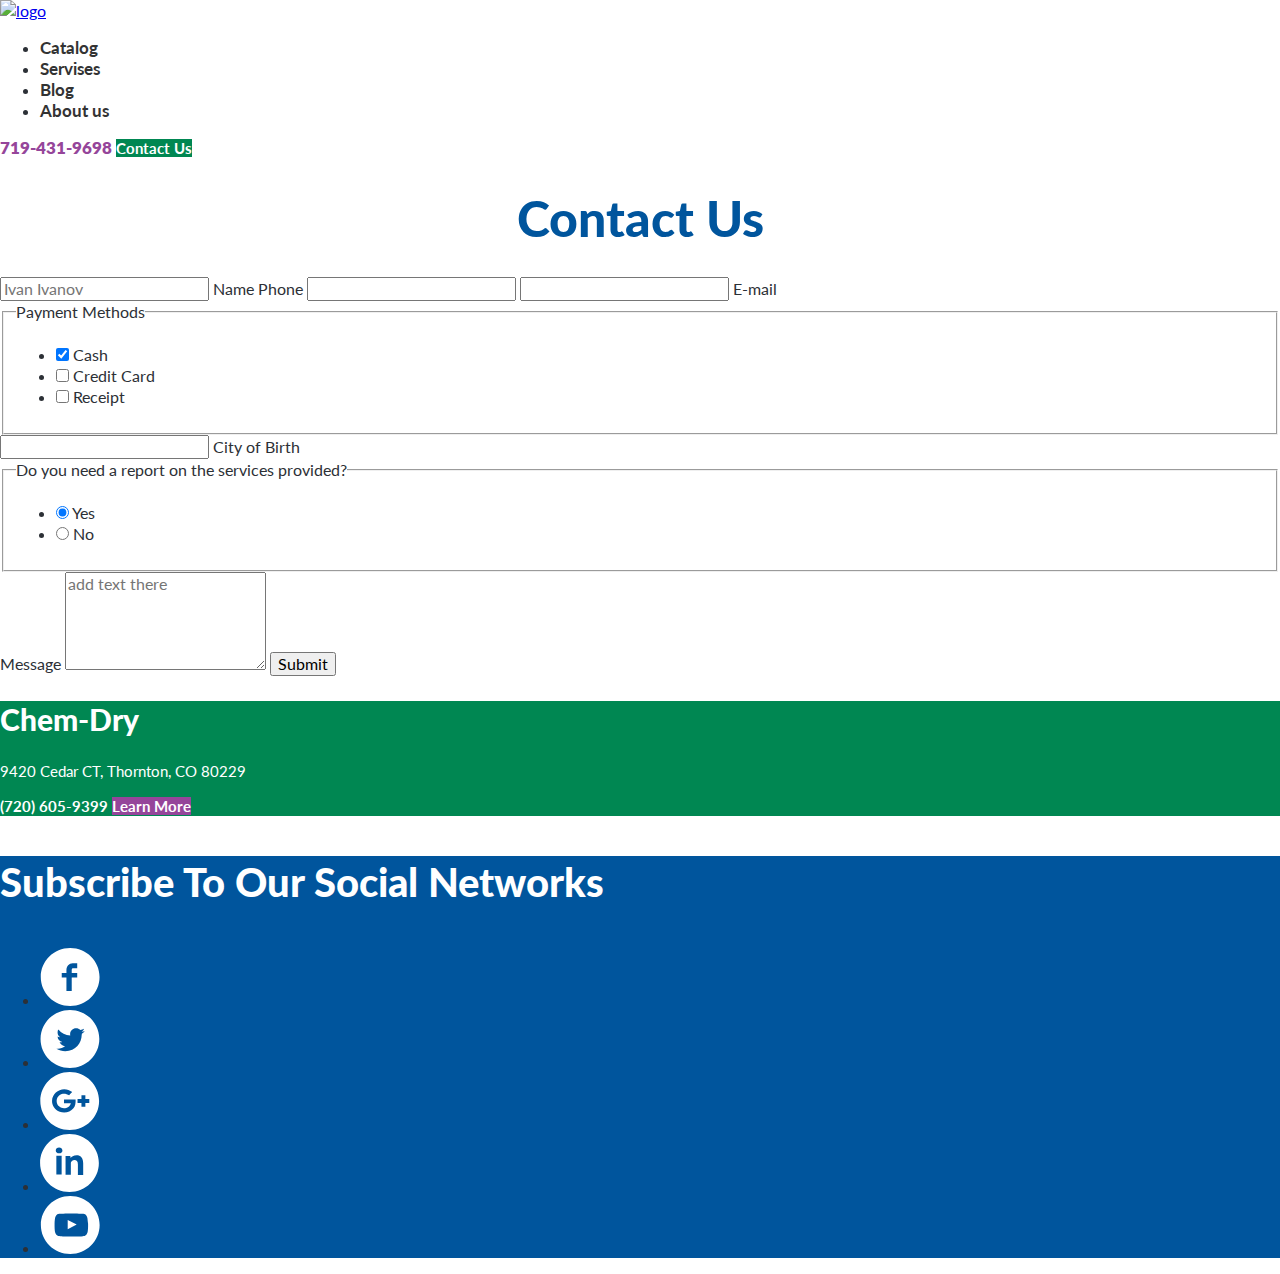
==== pages/contact.html @ 336862c5 "Add basic styles" ====
<!DOCTYPE html>
<html lang="en">

<head>
  <meta charset="UTF-8">
  <meta name="viewport" content="width=device-width, initial-scale=1.0">
  <title>F106</title>
  <link rel="stylesheet" href="/normalize.css">
  <link rel="preconnect" href="https://fonts.gstatic.com">
  <link href="https://fonts.googleapis.com/css2?family=Lato:wght@400;700;900&display=swap" rel="stylesheet">
  <link rel="stylesheet" href="/common.css">
  <link rel="stylesheet" href="/pages/contact.css">
</head>

<body>
  <header class="header" id="header">
    <a href="/index.html" class="header-logo" aria-label="Go main page">
      <img src="../image/logo.png" alt="logo">
    </a>
    <nav class="main-nav">
      <ul class="menu-list">
        <li class="menu-item">
          <a class="item-link" href="#">Catalog</a>
        </li>
        <li class="menu-item">
          <a href="" class="item-link">Servises</a>
        </li>
        <li class="menu-item">
          <a href="" class="item-link">Blog</a>
        </li>
        <li class="menu-item">
          <a href="" class="item-link">About us</a>
        </li>
      </ul>
    </nav>
    <a href="tel:719-431-9698" class="header-phone">719-431-9698</a>
    <a class="btn">Contact Us</a>
  </header>
  <main>
    <h1 class="contact-title">Contact Us</h1>

    <form action="https://echo.htmlacademy.ru" method="post">
      <input id="name-input" type="text" placeholder="Ivan Ivanov" required>
      <label for="name-input">Name</label>
      <label>
        Phone
        <input type="text" >
      </label>
      <input id="email-input" type="email" >
      <label for="email-input">E-mail</label>

      <fieldset class="form-fieldset-wrapper">
        <legend>Payment Methods</legend>
        <ul class="payment-list">
          <li>
            <input id="check-cash" type="checkbox" class="input" value="Cash" checked>
            <label for="check-cash" class="checkbox">Cash</label>
          </li>
          <li>
            <input id="check-credit" type="checkbox" class="input" value="Сard">
            <label for="check-credit" class="checkbox">Сredit Сard</label>
          </li>
          <li>
            <input id="check-receipt" type="checkbox" class="input" value="Receipt">
            <label for="check-receipt" class="checkbox">Receipt</label>
          </li>
        </ul>
      </fieldset>

      <input id="email-input" type="text" placeholder="">
      <label for="email-input">City of Birth</label>

      <fieldset class="form-fieldset-wrapper">
        <legend>Do you need a report on the services provided?</legend>
        <ul class="radio-list">
            <li>
                <input id="radio-yes" type="radio" name="report" value="yes" class="radio"
                    checked>
                <label for="radio-yes" class="radio-button">Yes</label>
            </li>
            <li>
                <input id="radio-no" type="radio" name="report" value="no" class=" radio">
                <label for="radio-no" class="radio-button">No</label>
            </li>
        </ul>
    </fieldset>

    <label for="textarea">Message</label>
    <textarea id="textarea" rows="5" placeholder="add text there"></textarea>


      <button type="submit">Submit</button>
    </form>

    <section class="map">
      <div class="map-wrapper">
        <h2 class="map-title">Chem-Dry</h2>
        <p class="map-desc">9420 Cedar CT, Thornton, CO 80229</p>
        <a href="tel:720 605-9399" class="map-phone">(720) 605-9399 </a>
        <a href="" class="btn map-btn">Learn More</a>
      </div>
    </section>
  </main>
  <footer class="footer">
    <p class="footer-desc">Subscribe to our social networks</p>
    <ul class="social-links">
      <li class="social-link facebook">
        <a href="#"><span class="visually-hidden">Follow Us on facebook</span>
          <svg width="60" height="58" viewBox="0 0 60 58" fill="none" xmlns="http://www.w3.org/2000/svg">
            <path
              d="M37.2118 20.1067V15.2733H32.7059C28.9836 15.2733 26.4368 18.3667 26.4368 22.2333V24.94H21.735V29.3867H26.4368V42.92H31.7263V29.3867H37.2118V24.94H31.7263V21.8467C31.7263 20.88 32.3141 20.3 32.9018 20.3H37.2118V20.1067ZM30.1591 0C46.4195 0 59.5454 12.9533 59.5454 29C59.5454 45.0467 46.4195 58 30.1591 58C13.8986 58 0.772705 45.0467 0.772705 29C0.772705 12.9533 13.8986 0 30.1591 0Z"
              fill="white" />
          </svg></a>

      </li>
      <li class="social-link twitter">
        <a href="#"><span class="visually-hidden">Follow Us on twitter</span>
          <svg width="60" height="58" viewBox="0 0 60 58" fill="none" xmlns="http://www.w3.org/2000/svg">
            <path
              d="M41.8822 23.78C43.0577 23.0067 44.0372 22.04 44.8209 20.88C43.8413 21.2667 42.6659 21.6533 41.4904 21.8467C42.6659 21.0733 43.6454 20.1067 44.0372 18.7533C42.8618 19.3333 41.6863 19.9133 40.315 20.1067C39.3354 18.9467 37.7681 18.3667 36.005 18.3667C32.8704 18.3667 30.1277 20.88 30.1277 24.1667C30.1277 24.5533 30.1277 25.1333 30.3236 25.52C25.4259 25.3267 21.3118 23.0067 18.3731 19.5267C17.7854 20.3 17.5895 21.2667 17.5895 22.4267C17.5895 24.36 18.569 26.1 20.1363 27.26C19.1568 27.26 18.3731 27.0667 17.5895 26.4867C17.5895 29.1933 19.5486 31.5133 22.2913 32.0933C21.8995 32.2867 21.3118 32.2867 20.724 32.2867C20.3322 32.2867 19.9404 32.2867 19.5486 32.0933C20.3322 34.4133 22.4872 35.96 25.034 36.1533C23.075 37.7 20.5281 38.6667 17.7854 38.6667C17.3936 38.6667 16.8059 38.6667 16.414 38.6667C18.9609 40.2133 22.0954 41.18 25.23 41.18C35.809 41.18 41.6863 32.48 41.6863 24.94C41.8822 24.1667 41.8822 23.9733 41.8822 23.78ZM29.9318 0C46.1922 0 59.3181 12.9533 59.3181 29C59.3181 45.0467 46.1922 58 29.9318 58C13.6713 58 0.54541 45.0467 0.54541 29C0.54541 12.9533 13.6713 0 29.9318 0Z"
              fill="white" />
          </svg></a>

      </li>
      <li class="social-link google">
        <a href="#"><span class="visually-hidden">Follow Us on google</span>
          <svg width="60" height="58" viewBox="0 0 60 58" fill="none" xmlns="http://www.w3.org/2000/svg">
            <path
              d="M12.0727 28.42C11.6808 33.2533 15.0113 38.0867 19.7131 39.8267C24.4149 41.5667 30.2922 40.4067 33.4267 36.3467C35.3858 33.8333 35.7777 30.5467 35.5817 27.4533C35.5817 27.4533 27.9413 27.4533 24.0231 27.4533C24.0231 28.8067 24.0231 30.16 24.0231 31.32C26.374 31.32 28.529 31.32 30.8799 31.32C29.9004 36.1533 23.0436 37.8933 19.3213 34.6067C15.599 31.7067 15.7949 25.7133 19.7131 23.0067C22.4558 20.88 26.374 21.46 29.1167 23.2C30.0963 22.2333 31.2718 21.2667 32.2513 20.1067C29.9004 18.3667 27.1577 17.2067 24.219 17.2067C17.9499 17.2067 12.2686 22.4267 12.0727 28.42ZM45.3772 23.2H41.459C41.459 24.5533 41.459 25.7133 41.459 27.0667C40.0877 27.0667 38.9122 27.0667 37.5408 27.0667V30.9333C38.9122 30.9333 40.0877 30.9333 41.459 30.9333C41.459 32.2867 41.459 33.4467 41.459 34.8H45.3772C45.3772 33.4467 45.3772 32.2867 45.3772 30.9333C46.7486 30.9333 47.924 30.9333 49.2954 30.9333V27.0667C47.924 27.0667 46.7486 27.0667 45.3772 27.0667C45.3772 25.7133 45.3772 24.5533 45.3772 23.2ZM29.7045 0C45.9649 0 59.0908 12.9533 59.0908 29C59.0908 45.0467 45.9649 58 29.7045 58C13.444 58 0.318115 45.0467 0.318115 29C0.318115 12.9533 13.444 0 29.7045 0Z"
              fill="white" />
          </svg></a>

      </li>
      <li class="social-link inlink">
        <a href="#"><span class="visually-hidden">Follow Us on Linkedin</span>
          <svg width="59" height="58" viewBox="0 0 59 58" fill="none" xmlns="http://www.w3.org/2000/svg">
            <path
              d="M19.094 13.5333C17.1349 13.5333 15.7635 14.6933 15.7635 16.4333C15.7635 18.1733 17.1349 19.3333 19.094 19.3333C21.249 19.3333 22.4245 18.1733 22.4245 16.4333C22.2285 14.6933 21.0531 13.5333 19.094 13.5333ZM16.3513 40.6H21.6408V21.8467H16.3513V40.6ZM36.7258 21.2667C33.5913 21.2667 31.4363 22.8133 30.6526 23.9733L30.2608 22.04H25.559V40.7933H30.8485V29.58C30.8485 29 30.8485 28.42 31.0445 28.2267C31.4363 27.26 32.8076 26.1 34.3749 26.1C36.5299 26.1 37.9013 27.6467 37.9013 30.16V40.9867H43.1908V29.3867C43.1908 23.5867 40.4481 21.2667 36.7258 21.2667ZM0.0908203 29C0.0908203 12.9533 13.2167 0 29.4772 0C45.7376 0 58.8635 12.9533 58.8635 29C58.8635 45.0467 45.7376 58 29.4772 58C13.2167 58 0.0908203 45.0467 0.0908203 29Z"
              fill="white" />
          </svg></a>

      </li>
      <li class="social-link youtube">
        <a href="#"><span class="visually-hidden">Follow Us on youtube</span>
          <svg width="60" height="58" viewBox="0 0 60 58" fill="none" xmlns="http://www.w3.org/2000/svg">
            <path fill-rule="evenodd" clip-rule="evenodd"
              d="M27.7031 33.2533V23.9733L36.7149 28.6133L27.7031 33.2533ZM47.4899 22.4267C47.4899 22.4267 47.0981 20.1067 46.1185 19.14C44.9431 17.7867 43.3758 17.7867 42.7881 17.7867C38.0863 17.4 31.2294 17.4 31.2294 17.4C31.2294 17.4 24.1767 17.4 19.6708 17.7867C19.0831 17.7867 17.5158 17.7867 16.3403 19.14C15.3608 20.1067 14.969 22.4267 14.969 22.4267C14.969 22.4267 14.5772 25.1333 14.5772 27.6467V30.16C14.5772 32.8667 14.969 35.5733 14.969 35.5733C14.969 35.5733 15.3608 37.8933 16.3403 38.86C17.5158 40.2133 19.279 40.2133 20.0626 40.2133C22.8053 40.4067 31.4253 40.6 31.4253 40.6C31.4253 40.6 38.4781 40.6 42.984 40.2133C43.5717 40.2133 45.139 40.2133 46.3144 38.86C47.294 37.8933 47.6858 35.5733 47.6858 35.5733C47.6858 35.5733 48.0776 32.8667 48.0776 30.16V27.6467C47.6858 25.1333 47.4899 22.4267 47.4899 22.4267ZM0.863525 29C0.863525 12.9533 13.9894 0 30.2499 0C46.5103 0 59.6362 12.9533 59.6362 29C59.6362 45.0467 46.5103 58 30.2499 58C13.9894 58 0.863525 45.0467 0.863525 29Z"
              fill="white" />
          </svg>
        </a>
      </li>
    </ul>
  </footer>
</body>

</html>
---- common.css ----
body {
    font-family: 'Lato', sans-serif;
    font-style: normal;
    font-weight: normal;
    font-size: 16px;
    line-height: 21px;
    color: #2C3036;
}

.visually-hidden {
    position: absolute;
    width: 1px;
    height: 1px;
    margin: -1px;
    border: 0;
    padding: 0;
    white-space: nowrap;
    clip-path: inset(100%);
    clip: rect(0 0 0 0);
    overflow: hidden;
}

.btn {
    font-weight: bold;
    font-size: 15px;
    line-height: 18px;
    color: #FFFFFF;
    background-color: #008752;
    text-decoration: none;
}


.menu-list .item-link {
    font-weight: bold;
    font-size: 17px;
    line-height: 20px;    
    color: #333333;
    text-decoration: none;
}

/* HEADER */
.header-phone {
    font-weight: 800;
    font-size: 17px;
    line-height: 20px;
    color: #95459A;
    text-decoration: none;
}

/* FOOTER */
.footer {
    background-color: #00559D;
}

.footer-desc {
    font-weight: 900;
    font-size: 40px;
    line-height: 52px;
    text-transform: capitalize;
    color: #FFFFFF;
}

/* Map */

.map-wrapper {
    background-color:#008752;
}

.map-title {
    font-weight: 900;
    font-size: 30px;
    line-height: 36px;   
    color: #FFFFFF;
}

.map-desc {
    font-weight: normal;
    font-size: 15px;
    line-height: 18px;  
    color: #FFFFFF;
}

.map-phone {
    font-weight: bold;
    font-size: 15px;
    line-height: 18px; 
    color: #FFFFFF;
    text-decoration: none;
}

.map-btn {
    background-color: #95459A;
}
---- pages/contact.css ----
.contact-title {
    font-weight: 900;
    font-size: 50px;
    line-height: 52px;
    text-align: center;
    color: #00559D;
}
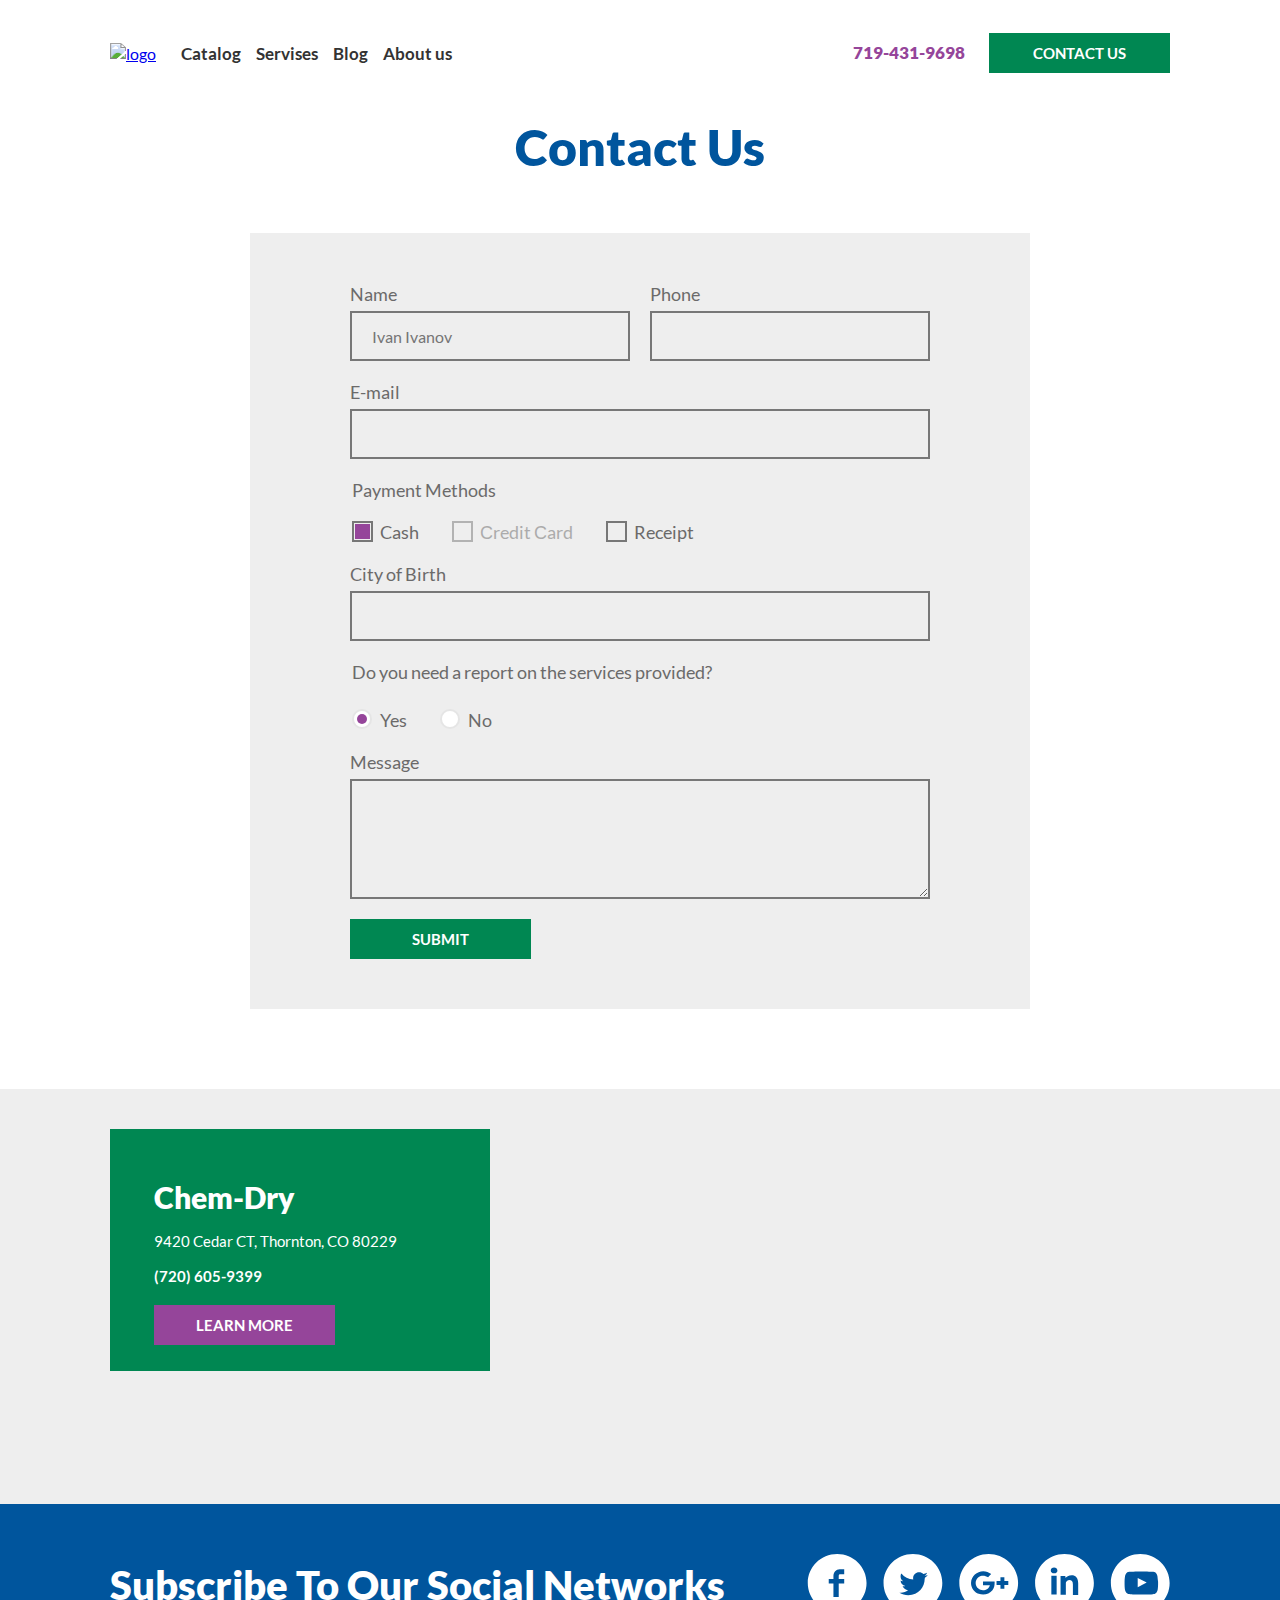
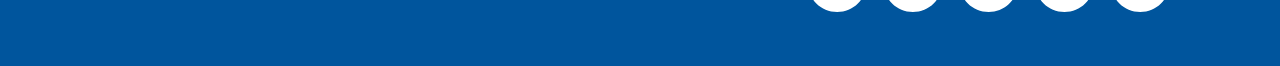
==== commit ed3d6299: "Add last updates" ====
--- a/pages/contact.html
+++ b/pages/contact.html
@@ -6,14 +6,13 @@
   <meta name="viewport" content="width=device-width, initial-scale=1.0">
   <title>F106</title>
   <link rel="stylesheet" href="/normalize.css">
-  <link rel="preconnect" href="https://fonts.gstatic.com">
-  <link href="https://fonts.googleapis.com/css2?family=Lato:wght@400;700;900&display=swap" rel="stylesheet">
+  <link rel="stylesheet" href="/fonts.css">
   <link rel="stylesheet" href="/common.css">
   <link rel="stylesheet" href="/pages/contact.css">
 </head>
 
 <body>
-  <header class="header" id="header">
+  <header class="header container" id="header">
     <a href="/index.html" class="header-logo" aria-label="Go main page">
       <img src="../image/logo.png" alt="logo">
     </a>
@@ -34,122 +33,146 @@
       </ul>
     </nav>
     <a href="tel:719-431-9698" class="header-phone">719-431-9698</a>
-    <a class="btn">Contact Us</a>
+    <div class="header-btn-wrapper">
+      <a class="btn">Contact Us</a>
+    </div>
   </header>
   <main>
-    <h1 class="contact-title">Contact Us</h1>
+    <div class="container">
+      <h1 class="contact-title">Contact Us</h1>
 
-    <form action="https://echo.htmlacademy.ru" method="post">
-      <input id="name-input" type="text" placeholder="Ivan Ivanov" required>
-      <label for="name-input">Name</label>
-      <label>
-        Phone
-        <input type="text" >
-      </label>
-      <input id="email-input" type="email" >
-      <label for="email-input">E-mail</label>
+      <form action="https://echo.htmlacademy.ru" method="post" class="conatct-form">
+        <div class="form-top-wrapper">
+          <div class="field">
+            <input id="name-input" type="text" placeholder="Ivan Ivanov" required>
+            <label class="label" for="name-input">Name</label>
+          </div>
+          <div class="field">
+            <input id="phone-input" type="text">
+            <label class="label" for="phone-input">Phone</label>
+          </div>
+        </div>
 
-      <fieldset class="form-fieldset-wrapper">
-        <legend>Payment Methods</legend>
-        <ul class="payment-list">
-          <li>
-            <input id="check-cash" type="checkbox" class="input" value="Cash" checked>
-            <label for="check-cash" class="checkbox">Cash</label>
-          </li>
-          <li>
-            <input id="check-credit" type="checkbox" class="input" value="Сard">
-            <label for="check-credit" class="checkbox">Сredit Сard</label>
-          </li>
-          <li>
-            <input id="check-receipt" type="checkbox" class="input" value="Receipt">
-            <label for="check-receipt" class="checkbox">Receipt</label>
-          </li>
-        </ul>
-      </fieldset>
 
-      <input id="email-input" type="text" placeholder="">
-      <label for="email-input">City of Birth</label>
+        <div class="field field-gap">
+          <input id="email-input" type="email">
+          <label class="label" for="email-input">E-mail</label>
+        </div>
 
-      <fieldset class="form-fieldset-wrapper">
-        <legend>Do you need a report on the services provided?</legend>
-        <ul class="radio-list">
+
+        <fieldset class="form-fieldset-wrapper field-gap">
+          <legend class="label">Payment Methods</legend>
+          <ul class="payment-list">
             <li>
-                <input id="radio-yes" type="radio" name="report" value="yes" class="radio"
-                    checked>
-                <label for="radio-yes" class="radio-button">Yes</label>
+              <input id="check-cash" type="checkbox" class="checkbox-input visually-hidden" value="Cash" checked>
+              <label for="check-cash" class="checkbox-label">Cash</label>
             </li>
             <li>
-                <input id="radio-no" type="radio" name="report" value="no" class=" radio">
-                <label for="radio-no" class="radio-button">No</label>
+              <input id="check-credit" type="checkbox" class="checkbox-input visually-hidden" value="Сard" disabled>
+              <label for="check-credit" class="checkbox-label">Сredit Сard</label>
             </li>
-        </ul>
-    </fieldset>
+            <li>
+              <input id="check-receipt" type="checkbox" class="checkbox-input visually-hidden" value="Receipt">
+              <label for="check-receipt" class="checkbox-label">Receipt</label>
+            </li>
+          </ul>
+        </fieldset>
 
-    <label for="textarea">Message</label>
-    <textarea id="textarea" rows="5" placeholder="add text there"></textarea>
+        <div class="field field-gap">
+          <input id="email-input" type="text" placeholder="">
+          <label for="email-input" class="label">City of Birth</label>
+        </div>
 
 
-      <button type="submit">Submit</button>
-    </form>
+        <fieldset class="form-fieldset-wrapper field-gap">
+          <legend class="label">Do you need a report on the services provided?</legend>
+          <ul class="radio-list">
+            <li class="radio-list__item">
+              <input id="radio-yes" type="radio" name="report" value="yes" class="radio-input visually-hidden" checked>
+              <label for="radio-yes" class="radio-button-label">Yes</label>
+            </li>
+            <li class="radio-list__item">
+              <input id="radio-no" type="radio" name="report" value="no" class="radio-input visually-hidden">
+              <label for="radio-no" class="radio-button-label">No</label>
+            </li>
+          </ul>
+        </fieldset>
 
+        <div class="field field-gap">
+          <textarea id="textarea" rows="5"></textarea>
+          <label for="textarea" class="label">Message</label>
+        </div>
+        <div class="form-btn-wrapper">
+          <button type="submit" class="btn">Submit</button>
+        </div>
+      </form>
+    </div>
     <section class="map">
-      <div class="map-wrapper">
-        <h2 class="map-title">Chem-Dry</h2>
-        <p class="map-desc">9420 Cedar CT, Thornton, CO 80229</p>
-        <a href="tel:720 605-9399" class="map-phone">(720) 605-9399 </a>
-        <a href="" class="btn map-btn">Learn More</a>
+      <div class="container">
+        <div class="map-wrapper">
+          <h2 class="map-title">Chem-Dry</h2>
+          <p class="map-desc">9420 Cedar CT, Thornton, CO 80229</p>
+          <a href="tel:720 605-9399" class="map-phone">(720) 605-9399 </a>
+          <div class="map-btn-wrapper">
+            <a href="" class="btn map-btn">Learn More</a>
+          </div>
+        </div>
       </div>
     </section>
   </main>
   <footer class="footer">
-    <p class="footer-desc">Subscribe to our social networks</p>
-    <ul class="social-links">
-      <li class="social-link facebook">
-        <a href="#"><span class="visually-hidden">Follow Us on facebook</span>
-          <svg width="60" height="58" viewBox="0 0 60 58" fill="none" xmlns="http://www.w3.org/2000/svg">
-            <path
-              d="M37.2118 20.1067V15.2733H32.7059C28.9836 15.2733 26.4368 18.3667 26.4368 22.2333V24.94H21.735V29.3867H26.4368V42.92H31.7263V29.3867H37.2118V24.94H31.7263V21.8467C31.7263 20.88 32.3141 20.3 32.9018 20.3H37.2118V20.1067ZM30.1591 0C46.4195 0 59.5454 12.9533 59.5454 29C59.5454 45.0467 46.4195 58 30.1591 58C13.8986 58 0.772705 45.0467 0.772705 29C0.772705 12.9533 13.8986 0 30.1591 0Z"
-              fill="white" />
-          </svg></a>
+    <div class="container">
+      <div class="footer-wrapper">
+        <p class="footer-desc">Subscribe to our social networks</p>
+        <ul class="social-links">
+          <li class="social-link facebook">
+            <a href="#"><span class="visually-hidden">Follow Us on facebook</span>
+              <svg width="60" height="58" viewBox="0 0 60 58" fill="none" xmlns="http://www.w3.org/2000/svg">
+                <path
+                  d="M37.2118 20.1067V15.2733H32.7059C28.9836 15.2733 26.4368 18.3667 26.4368 22.2333V24.94H21.735V29.3867H26.4368V42.92H31.7263V29.3867H37.2118V24.94H31.7263V21.8467C31.7263 20.88 32.3141 20.3 32.9018 20.3H37.2118V20.1067ZM30.1591 0C46.4195 0 59.5454 12.9533 59.5454 29C59.5454 45.0467 46.4195 58 30.1591 58C13.8986 58 0.772705 45.0467 0.772705 29C0.772705 12.9533 13.8986 0 30.1591 0Z"
+                  fill="white" />
+              </svg></a>
 
-      </li>
-      <li class="social-link twitter">
-        <a href="#"><span class="visually-hidden">Follow Us on twitter</span>
-          <svg width="60" height="58" viewBox="0 0 60 58" fill="none" xmlns="http://www.w3.org/2000/svg">
-            <path
-              d="M41.8822 23.78C43.0577 23.0067 44.0372 22.04 44.8209 20.88C43.8413 21.2667 42.6659 21.6533 41.4904 21.8467C42.6659 21.0733 43.6454 20.1067 44.0372 18.7533C42.8618 19.3333 41.6863 19.9133 40.315 20.1067C39.3354 18.9467 37.7681 18.3667 36.005 18.3667C32.8704 18.3667 30.1277 20.88 30.1277 24.1667C30.1277 24.5533 30.1277 25.1333 30.3236 25.52C25.4259 25.3267 21.3118 23.0067 18.3731 19.5267C17.7854 20.3 17.5895 21.2667 17.5895 22.4267C17.5895 24.36 18.569 26.1 20.1363 27.26C19.1568 27.26 18.3731 27.0667 17.5895 26.4867C17.5895 29.1933 19.5486 31.5133 22.2913 32.0933C21.8995 32.2867 21.3118 32.2867 20.724 32.2867C20.3322 32.2867 19.9404 32.2867 19.5486 32.0933C20.3322 34.4133 22.4872 35.96 25.034 36.1533C23.075 37.7 20.5281 38.6667 17.7854 38.6667C17.3936 38.6667 16.8059 38.6667 16.414 38.6667C18.9609 40.2133 22.0954 41.18 25.23 41.18C35.809 41.18 41.6863 32.48 41.6863 24.94C41.8822 24.1667 41.8822 23.9733 41.8822 23.78ZM29.9318 0C46.1922 0 59.3181 12.9533 59.3181 29C59.3181 45.0467 46.1922 58 29.9318 58C13.6713 58 0.54541 45.0467 0.54541 29C0.54541 12.9533 13.6713 0 29.9318 0Z"
-              fill="white" />
-          </svg></a>
+          </li>
+          <li class="social-link twitter">
+            <a href="#"><span class="visually-hidden">Follow Us on twitter</span>
+              <svg width="60" height="58" viewBox="0 0 60 58" fill="none" xmlns="http://www.w3.org/2000/svg">
+                <path
+                  d="M41.8822 23.78C43.0577 23.0067 44.0372 22.04 44.8209 20.88C43.8413 21.2667 42.6659 21.6533 41.4904 21.8467C42.6659 21.0733 43.6454 20.1067 44.0372 18.7533C42.8618 19.3333 41.6863 19.9133 40.315 20.1067C39.3354 18.9467 37.7681 18.3667 36.005 18.3667C32.8704 18.3667 30.1277 20.88 30.1277 24.1667C30.1277 24.5533 30.1277 25.1333 30.3236 25.52C25.4259 25.3267 21.3118 23.0067 18.3731 19.5267C17.7854 20.3 17.5895 21.2667 17.5895 22.4267C17.5895 24.36 18.569 26.1 20.1363 27.26C19.1568 27.26 18.3731 27.0667 17.5895 26.4867C17.5895 29.1933 19.5486 31.5133 22.2913 32.0933C21.8995 32.2867 21.3118 32.2867 20.724 32.2867C20.3322 32.2867 19.9404 32.2867 19.5486 32.0933C20.3322 34.4133 22.4872 35.96 25.034 36.1533C23.075 37.7 20.5281 38.6667 17.7854 38.6667C17.3936 38.6667 16.8059 38.6667 16.414 38.6667C18.9609 40.2133 22.0954 41.18 25.23 41.18C35.809 41.18 41.6863 32.48 41.6863 24.94C41.8822 24.1667 41.8822 23.9733 41.8822 23.78ZM29.9318 0C46.1922 0 59.3181 12.9533 59.3181 29C59.3181 45.0467 46.1922 58 29.9318 58C13.6713 58 0.54541 45.0467 0.54541 29C0.54541 12.9533 13.6713 0 29.9318 0Z"
+                  fill="white" />
+              </svg></a>
 
-      </li>
-      <li class="social-link google">
-        <a href="#"><span class="visually-hidden">Follow Us on google</span>
-          <svg width="60" height="58" viewBox="0 0 60 58" fill="none" xmlns="http://www.w3.org/2000/svg">
-            <path
-              d="M12.0727 28.42C11.6808 33.2533 15.0113 38.0867 19.7131 39.8267C24.4149 41.5667 30.2922 40.4067 33.4267 36.3467C35.3858 33.8333 35.7777 30.5467 35.5817 27.4533C35.5817 27.4533 27.9413 27.4533 24.0231 27.4533C24.0231 28.8067 24.0231 30.16 24.0231 31.32C26.374 31.32 28.529 31.32 30.8799 31.32C29.9004 36.1533 23.0436 37.8933 19.3213 34.6067C15.599 31.7067 15.7949 25.7133 19.7131 23.0067C22.4558 20.88 26.374 21.46 29.1167 23.2C30.0963 22.2333 31.2718 21.2667 32.2513 20.1067C29.9004 18.3667 27.1577 17.2067 24.219 17.2067C17.9499 17.2067 12.2686 22.4267 12.0727 28.42ZM45.3772 23.2H41.459C41.459 24.5533 41.459 25.7133 41.459 27.0667C40.0877 27.0667 38.9122 27.0667 37.5408 27.0667V30.9333C38.9122 30.9333 40.0877 30.9333 41.459 30.9333C41.459 32.2867 41.459 33.4467 41.459 34.8H45.3772C45.3772 33.4467 45.3772 32.2867 45.3772 30.9333C46.7486 30.9333 47.924 30.9333 49.2954 30.9333V27.0667C47.924 27.0667 46.7486 27.0667 45.3772 27.0667C45.3772 25.7133 45.3772 24.5533 45.3772 23.2ZM29.7045 0C45.9649 0 59.0908 12.9533 59.0908 29C59.0908 45.0467 45.9649 58 29.7045 58C13.444 58 0.318115 45.0467 0.318115 29C0.318115 12.9533 13.444 0 29.7045 0Z"
-              fill="white" />
-          </svg></a>
+          </li>
+          <li class="social-link google">
+            <a href="#"><span class="visually-hidden">Follow Us on google</span>
+              <svg width="60" height="58" viewBox="0 0 60 58" fill="none" xmlns="http://www.w3.org/2000/svg">
+                <path
+                  d="M12.0727 28.42C11.6808 33.2533 15.0113 38.0867 19.7131 39.8267C24.4149 41.5667 30.2922 40.4067 33.4267 36.3467C35.3858 33.8333 35.7777 30.5467 35.5817 27.4533C35.5817 27.4533 27.9413 27.4533 24.0231 27.4533C24.0231 28.8067 24.0231 30.16 24.0231 31.32C26.374 31.32 28.529 31.32 30.8799 31.32C29.9004 36.1533 23.0436 37.8933 19.3213 34.6067C15.599 31.7067 15.7949 25.7133 19.7131 23.0067C22.4558 20.88 26.374 21.46 29.1167 23.2C30.0963 22.2333 31.2718 21.2667 32.2513 20.1067C29.9004 18.3667 27.1577 17.2067 24.219 17.2067C17.9499 17.2067 12.2686 22.4267 12.0727 28.42ZM45.3772 23.2H41.459C41.459 24.5533 41.459 25.7133 41.459 27.0667C40.0877 27.0667 38.9122 27.0667 37.5408 27.0667V30.9333C38.9122 30.9333 40.0877 30.9333 41.459 30.9333C41.459 32.2867 41.459 33.4467 41.459 34.8H45.3772C45.3772 33.4467 45.3772 32.2867 45.3772 30.9333C46.7486 30.9333 47.924 30.9333 49.2954 30.9333V27.0667C47.924 27.0667 46.7486 27.0667 45.3772 27.0667C45.3772 25.7133 45.3772 24.5533 45.3772 23.2ZM29.7045 0C45.9649 0 59.0908 12.9533 59.0908 29C59.0908 45.0467 45.9649 58 29.7045 58C13.444 58 0.318115 45.0467 0.318115 29C0.318115 12.9533 13.444 0 29.7045 0Z"
+                  fill="white" />
+              </svg></a>
 
-      </li>
-      <li class="social-link inlink">
-        <a href="#"><span class="visually-hidden">Follow Us on Linkedin</span>
-          <svg width="59" height="58" viewBox="0 0 59 58" fill="none" xmlns="http://www.w3.org/2000/svg">
-            <path
-              d="M19.094 13.5333C17.1349 13.5333 15.7635 14.6933 15.7635 16.4333C15.7635 18.1733 17.1349 19.3333 19.094 19.3333C21.249 19.3333 22.4245 18.1733 22.4245 16.4333C22.2285 14.6933 21.0531 13.5333 19.094 13.5333ZM16.3513 40.6H21.6408V21.8467H16.3513V40.6ZM36.7258 21.2667C33.5913 21.2667 31.4363 22.8133 30.6526 23.9733L30.2608 22.04H25.559V40.7933H30.8485V29.58C30.8485 29 30.8485 28.42 31.0445 28.2267C31.4363 27.26 32.8076 26.1 34.3749 26.1C36.5299 26.1 37.9013 27.6467 37.9013 30.16V40.9867H43.1908V29.3867C43.1908 23.5867 40.4481 21.2667 36.7258 21.2667ZM0.0908203 29C0.0908203 12.9533 13.2167 0 29.4772 0C45.7376 0 58.8635 12.9533 58.8635 29C58.8635 45.0467 45.7376 58 29.4772 58C13.2167 58 0.0908203 45.0467 0.0908203 29Z"
-              fill="white" />
-          </svg></a>
+          </li>
+          <li class="social-link inlink">
+            <a href="#"><span class="visually-hidden">Follow Us on Linkedin</span>
+              <svg width="59" height="58" viewBox="0 0 59 58" fill="none" xmlns="http://www.w3.org/2000/svg">
+                <path
+                  d="M19.094 13.5333C17.1349 13.5333 15.7635 14.6933 15.7635 16.4333C15.7635 18.1733 17.1349 19.3333 19.094 19.3333C21.249 19.3333 22.4245 18.1733 22.4245 16.4333C22.2285 14.6933 21.0531 13.5333 19.094 13.5333ZM16.3513 40.6H21.6408V21.8467H16.3513V40.6ZM36.7258 21.2667C33.5913 21.2667 31.4363 22.8133 30.6526 23.9733L30.2608 22.04H25.559V40.7933H30.8485V29.58C30.8485 29 30.8485 28.42 31.0445 28.2267C31.4363 27.26 32.8076 26.1 34.3749 26.1C36.5299 26.1 37.9013 27.6467 37.9013 30.16V40.9867H43.1908V29.3867C43.1908 23.5867 40.4481 21.2667 36.7258 21.2667ZM0.0908203 29C0.0908203 12.9533 13.2167 0 29.4772 0C45.7376 0 58.8635 12.9533 58.8635 29C58.8635 45.0467 45.7376 58 29.4772 58C13.2167 58 0.0908203 45.0467 0.0908203 29Z"
+                  fill="white" />
+              </svg></a>
 
-      </li>
-      <li class="social-link youtube">
-        <a href="#"><span class="visually-hidden">Follow Us on youtube</span>
-          <svg width="60" height="58" viewBox="0 0 60 58" fill="none" xmlns="http://www.w3.org/2000/svg">
-            <path fill-rule="evenodd" clip-rule="evenodd"
-              d="M27.7031 33.2533V23.9733L36.7149 28.6133L27.7031 33.2533ZM47.4899 22.4267C47.4899 22.4267 47.0981 20.1067 46.1185 19.14C44.9431 17.7867 43.3758 17.7867 42.7881 17.7867C38.0863 17.4 31.2294 17.4 31.2294 17.4C31.2294 17.4 24.1767 17.4 19.6708 17.7867C19.0831 17.7867 17.5158 17.7867 16.3403 19.14C15.3608 20.1067 14.969 22.4267 14.969 22.4267C14.969 22.4267 14.5772 25.1333 14.5772 27.6467V30.16C14.5772 32.8667 14.969 35.5733 14.969 35.5733C14.969 35.5733 15.3608 37.8933 16.3403 38.86C17.5158 40.2133 19.279 40.2133 20.0626 40.2133C22.8053 40.4067 31.4253 40.6 31.4253 40.6C31.4253 40.6 38.4781 40.6 42.984 40.2133C43.5717 40.2133 45.139 40.2133 46.3144 38.86C47.294 37.8933 47.6858 35.5733 47.6858 35.5733C47.6858 35.5733 48.0776 32.8667 48.0776 30.16V27.6467C47.6858 25.1333 47.4899 22.4267 47.4899 22.4267ZM0.863525 29C0.863525 12.9533 13.9894 0 30.2499 0C46.5103 0 59.6362 12.9533 59.6362 29C59.6362 45.0467 46.5103 58 30.2499 58C13.9894 58 0.863525 45.0467 0.863525 29Z"
-              fill="white" />
-          </svg>
-        </a>
-      </li>
-    </ul>
+          </li>
+          <li class="social-link youtube">
+            <a href="#"><span class="visually-hidden">Follow Us on youtube</span>
+              <svg width="60" height="58" viewBox="0 0 60 58" fill="none" xmlns="http://www.w3.org/2000/svg">
+                <path fill-rule="evenodd" clip-rule="evenodd"
+                  d="M27.7031 33.2533V23.9733L36.7149 28.6133L27.7031 33.2533ZM47.4899 22.4267C47.4899 22.4267 47.0981 20.1067 46.1185 19.14C44.9431 17.7867 43.3758 17.7867 42.7881 17.7867C38.0863 17.4 31.2294 17.4 31.2294 17.4C31.2294 17.4 24.1767 17.4 19.6708 17.7867C19.0831 17.7867 17.5158 17.7867 16.3403 19.14C15.3608 20.1067 14.969 22.4267 14.969 22.4267C14.969 22.4267 14.5772 25.1333 14.5772 27.6467V30.16C14.5772 32.8667 14.969 35.5733 14.969 35.5733C14.969 35.5733 15.3608 37.8933 16.3403 38.86C17.5158 40.2133 19.279 40.2133 20.0626 40.2133C22.8053 40.4067 31.4253 40.6 31.4253 40.6C31.4253 40.6 38.4781 40.6 42.984 40.2133C43.5717 40.2133 45.139 40.2133 46.3144 38.86C47.294 37.8933 47.6858 35.5733 47.6858 35.5733C47.6858 35.5733 48.0776 32.8667 48.0776 30.16V27.6467C47.6858 25.1333 47.4899 22.4267 47.4899 22.4267ZM0.863525 29C0.863525 12.9533 13.9894 0 30.2499 0C46.5103 0 59.6362 12.9533 59.6362 29C59.6362 45.0467 46.5103 58 30.2499 58C13.9894 58 0.863525 45.0467 0.863525 29Z"
+                  fill="white" />
+              </svg>
+            </a>
+          </li>
+        </ul>
+      </div>
+    </div>
   </footer>
 </body>
 
--- a/fonts.css
+++ b/fonts.css
@@ -0,0 +1,27 @@
+@font-face {
+    font-family: 'Lato';
+    src: url('/fonts/subset-Lato-Bold.woff2') format('woff2'),
+        url('fonts/subset-Lato-Bold.woff') format('woff');
+    font-weight: bold;
+    font-style: normal;
+    font-display: swap;
+}
+
+@font-face {
+    font-family: 'Lato';
+    src: url('/fonts/subset-Lato-Regular.woff2') format('woff2'),
+        url('/fonts/subset-Lato-Regular.woff') format('woff');
+    font-weight: normal;
+    font-style: normal;
+    font-display: swap;
+}
+
+@font-face {
+    font-family: 'Lato';
+    src: url('/fonts/subset-Lato-Black.woff2') format('woff2'),
+        url('/fonts/subset-Lato-Black.woff') format('woff');
+    font-weight: 900;
+    font-style: normal;
+    font-display: swap;
+}
+
--- a/common.css
+++ b/common.css
@@ -5,7 +5,29 @@
     font-size: 16px;
     line-height: 21px;
     color: #2C3036;
-}
+  
+}
+
+*, *::after, *::before {
+    box-sizing: border-box;
+}
+
+ul {
+    list-style: none;
+    margin: 0;
+    padding: 0;
+}
+
+h1, h2, h3, p {
+    margin: 0;
+}
+
+.container {
+    max-width: 1400px;
+    margin: 0 auto;
+    padding: 0 110px;
+}
+
 
 .visually-hidden {
     position: absolute;
@@ -21,14 +43,85 @@
 }
 
 .btn {
+    display: inline-block;
+    padding: 11px 10px;
+    width: 100%;
+    text-align: center;
     font-weight: bold;
     font-size: 15px;
     line-height: 18px;
     color: #FFFFFF;
     background-color: #008752;
     text-decoration: none;
-}
-
+    text-transform: uppercase;
+    border: none;
+    transition: background-color 0.3s ease;
+}
+
+.btn:hover {
+    background-color: #26CD8B;
+}
+
+.btn:active {
+    background-color: #005232;
+}
+
+/* HEADER */
+.header {
+    display: flex;
+    flex-direction: row;
+    padding-top: 33px;
+    padding-bottom: 33px;
+    align-items: center;
+}
+
+.header-logo {
+    margin-right: 25px;
+}
+
+.header-logo[href]:hover {
+    opacity: 0.7;
+    mix-blend-mode: multiply;
+}
+
+.header-logo[href]:active {
+    mix-blend-mode: multiply;
+    opacity: 0.4;
+}
+
+.header-phone {
+    margin-right: 24px;
+    font-weight: 800;
+    font-size: 17px;
+    line-height: 20px;
+    color: #95459A;
+    text-decoration: none;
+}
+
+.header-phone:hover {
+    opacity: .7;
+}
+
+.header-btn-wrapper {
+    width: 181px;
+}
+
+/* навигация */
+.main-nav {
+    margin-right: auto;
+}
+
+.menu-list {
+    display: flex;
+}
+
+.menu-item {
+    margin-right: 15px;
+}
+
+.menu-item:last-child {
+    margin-right: 0;
+}
 
 .menu-list .item-link {
     font-weight: bold;
@@ -38,18 +131,25 @@
     text-decoration: none;
 }
 
-/* HEADER */
-.header-phone {
-    font-weight: 800;
-    font-size: 17px;
-    line-height: 20px;
-    color: #95459A;
-    text-decoration: none;
+.menu-list .item-link:hover {
+    color: #008752;
+}
+
+.menu-list .item-link:active {
+    color: #333333;
 }
 
 /* FOOTER */
 .footer {
+    padding: 50px 0;
     background-color: #00559D;
+}
+
+.footer-wrapper {
+    display: flex;
+    flex-direction: row;
+    align-items: center;
+    justify-content: space-between;
 }
 
 .footer-desc {
@@ -60,9 +160,43 @@
     color: #FFFFFF;
 }
 
+.footer .social-links {
+    display: flex;
+}
+
+.footer .social-link {
+    margin-left: 16px;
+}
+
+.social-link a {
+    display: block;
+}
+
+.social-link a:hover path {
+  fill: #60A7E3;
+}
+.social-link a:active path {
+  fill: #17354F;
+}
+
 /* Map */
+.map {
+    margin-top: 80px;
+    padding-top: 40px;
+    padding-bottom: 133px;
+    background-color: #eeeeee;
+    background-image: url('/image/section-map.jpg');
+    background-repeat: no-repeat;
+    background-position: center;
+    background-size: cover;
+}
 
 .map-wrapper {
+    padding-top: 50px;
+    padding-left: 44px;
+    padding-right: 44px;
+    padding-bottom: 26px;
+    width: 380px;
     background-color:#008752;
 }
 
@@ -74,6 +208,7 @@
 }
 
 .map-desc {
+    margin-top: 17px;
     font-weight: normal;
     font-size: 15px;
     line-height: 18px;  
@@ -81,6 +216,9 @@
 }
 
 .map-phone {
+    display: inline-block;
+    vertical-align: middle;
+    margin-top: 17px;
     font-weight: bold;
     font-size: 15px;
     line-height: 18px; 
@@ -88,6 +226,186 @@
     text-decoration: none;
 }
 
+.map-btn-wrapper {
+    width: 181px;
+    margin-top: 20px;
+}
+
 .map-btn {
     background-color: #95459A;
 }
+
+.map-btn:hover {
+    background-color: #D665DD;
+}
+
+.map-btn:active {
+    background-color: #722A77;
+}
+
+/* CONTACT FORM && CONATCT POPUP */
+
+.popup-form {
+    margin-left: auto;
+    margin-right: auto;
+    padding: 50px 100px;
+    width: 780px;
+    background-color: #EEEEEE;
+}
+
+.field {
+    display: flex;
+    flex-direction: column-reverse;
+}
+
+.field-gap {
+    margin-top: 20px;
+}
+
+.label {
+    font-weight: normal;
+    font-size: 18px;
+    line-height: 22px;
+    color: #6B6A6A;
+    margin-bottom: 6px;
+}
+
+.field input {
+    padding: 0 20px;
+    height: 50px;
+    background-color: #EEEEEE;
+    border: 2px solid rgba(0, 0, 0, 0.5);
+}
+
+.field input:focus,
+.field input:hover {
+    border: 2px solid rgba(255, 182, 18, 0.5);
+    outline: 0;
+}
+
+.field input:focus + .label,
+.field input:hover + .label {
+    color: rgba(255, 182, 18, 0.5);
+}
+
+.field textarea {
+    padding: 12px 20px;
+    background-color: #EEEEEE;
+    border: 2px solid rgba(0, 0, 0, 0.5);
+}
+
+.form-top-wrapper {
+    display: flex;
+    margin-bottom: 20px;
+}
+
+.form-top-wrapper .field {
+    width: 280px;
+}
+
+.form-top-wrapper .field:first-child {
+   margin-right: 20px;
+}
+
+.form-fieldset-wrapper {
+    margin-top: 20px;
+    margin-bottom: 20px;
+    padding: 0;
+    border: none;
+}
+
+.payment-list {
+    display: flex;
+    margin-top: 14px;
+}
+
+.checkbox-label {
+    position: relative;
+    margin-right: 33px;
+    padding-left: 28px;
+    font-weight: normal;
+    font-size: 18px;
+    line-height: 22px;
+    color: #6B6A6A;
+}
+
+.checkbox-label::before {
+    content: '';
+    position: absolute;
+    left: 0;
+    top: 0;
+    width: 21px;
+    height: 21px;
+    background-color: #EEEEEE;
+    border: 2px solid rgba(0, 0, 0, 0.5);
+}
+
+.checkbox-label::after {
+    content: '';
+    position: absolute;
+    left: 3px;
+    top: 3px;
+    width: 15px;
+    height: 15px;
+    background-color: #95459A;
+    opacity: 0;
+}
+
+.checkbox-input:checked + .checkbox-label::after {
+    opacity: 1;
+}
+
+.checkbox-input:disabled + .checkbox-label {
+    opacity: .5;
+}
+
+.radio-list {
+    display: flex;
+    margin-top: 20px;
+}
+
+.radio-list__item {
+    margin-right: 33px;
+}
+
+.radio-button-label {
+    position: relative;
+    padding-left: 28px;
+    font-weight: normal;
+    font-size: 18px;
+    line-height: 22px;
+    color: #6B6A6A;
+}
+
+.radio-button-label::before {
+    content: '';
+    position: absolute;
+    top: 0;
+    left: 0;
+    width: 20px;
+    height: 20px;
+    background: #FFFFFF;
+    border: 2px solid rgba(0, 0, 0, 0.1);
+    border-radius: 50%;
+}
+
+.radio-button-label::after {
+    content: '';
+    position: absolute;
+    top: 5px;
+    left: 5px;
+    width: 10px;
+    height: 10px;
+    background: #95459A;
+    border-radius: 50%;
+    opacity: 0;
+}
+
+.radio-input:checked + .radio-button-label::after {
+    opacity: 1;
+}
+
+.form-btn-wrapper {
+    margin-top: 20px;
+    width: 181px;
+}--- a/pages/contact.css
+++ b/pages/contact.css
@@ -1,7 +1,18 @@
 .contact-title {
+    margin-top: 15px;
     font-weight: 900;
     font-size: 50px;
     line-height: 52px;
     text-align: center;
     color: #00559D;
-}+}
+
+.conatct-form {
+    margin-top: 60px;
+    margin-left: auto;
+    margin-right: auto;
+    padding: 50px 100px;
+    width: 780px;
+    background-color: #EEEEEE;
+}
+
